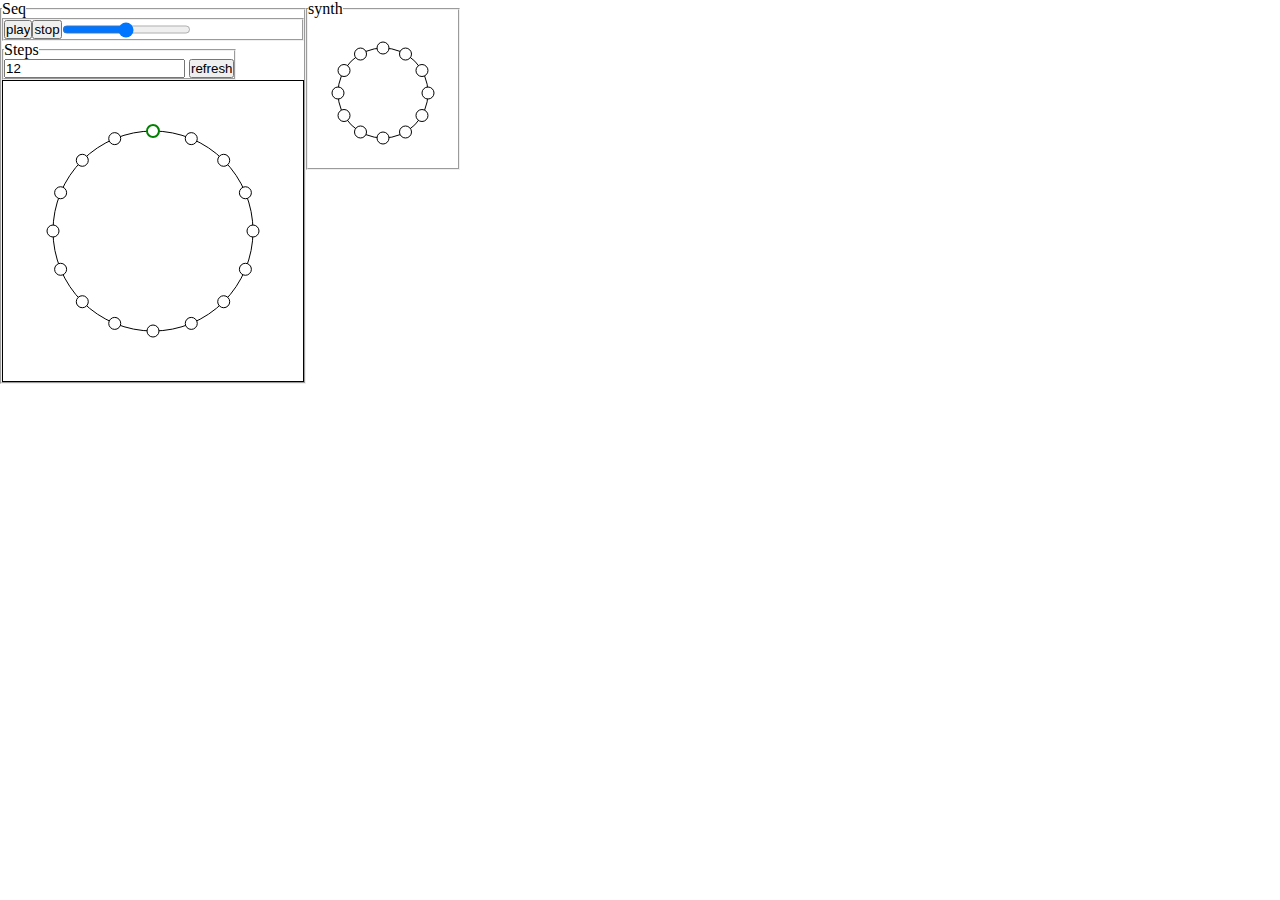
==== index.html @ 30926d78 "reset after git bad manip" ====
<!DOCTYPE html>
<html lang="en">
<head>
    <meta charset="UTF-8">
    <meta http-equiv="X-UA-Compatible" content="IE=edge">
    <meta name="viewport" content="width=device-width, initial-scale=1.0">
    <title>SEQ CIRCLE</title>
</head>

<body>

    <main>
        
        <!-- <section id="master-section" class="vert-flex">
            <fieldset id="field-master" class="hor-flex">
                <legend>Master</legend>

                <fieldset class="hor-flex">
                    <input type="button" id="master-play" value="play">
                    <input type="button" id="master-stop" value="stop">
                </fieldset>

                <fieldset>
                    <legend>gain</legend>
                    <input type="range" id="master-gain" min="0" max="1" step="0.01">
                </fieldset>
            </fieldset>
        </section> -->

        <div class="hor-flex">
            <section id="seq-section" class="vert-flex">
                <fieldset class="vert-flex">
                    <legend>Seq</legend>

                    <fieldset class="hor-flex">
                        <input type="button" id="master-play" value="play">
                        <input type="button" id="master-stop" value="stop">
    
                        <input type="range" id="master-gain" min="0" max="1" step="0.01">
                    </fieldset>

                    <div class="hor-flex">
                        <fieldset>
                            <legend>Steps</legend>
                            <input type="number" name="steps" id="inp-steps" value="12">
                            <input type="button" id="btn-refresh"value="refresh">
                        </fieldset>
        
                        <!-- <fieldset>
                            <legend>Bpm</legend>
                            <input type="number" name="bmp" id="inp-bmp" value="120">
                        </fieldset> -->
                    </div>
    
                    <div class="hor-flex">
                        <canvas id="canvas-seq" width="300" height="300"></canvas>
                    </div>
                </fieldset>
            </section>
    
    
            <section id="synth-section" class="vert-flex">
                <fieldset class="vert-flex">
                    <legend>synth</legend>
    <!-- 
                    <div class="hor-flex">
                        <fieldset>
                            <legend>Bpm</legend>
                            <input type="number" name="bmp" id="inp-bmp" value="120">
                        </fieldset>
                    </div> -->
    
                    <div class="hor-flex">
                        <canvas id="canvas-synth" width="150" height="150"></canvas>
                    </div>
                </fieldset>
            </section>
        </div>


    </main>

</body>


<script src="js/functionsTrigo.js"></script>

<script src="js/scripts/masterContext.js"></script>

<script src="js/classes/BasicMerger.js"></script>
<script src="js/classes/BasicOsc.js"></script>
<script src="js/classes/BasicPolySynth.js"></script>

<script src="js/classes/GraphCircularControler.js"></script>
<script src="js/classes/GraphCircularSequencer.js"></script>
<script src="js/classes/GraphCircularSynth.js"></script>


<script src="main.js"></script>

<style>
    html * {
        margin: 0;
        padding: 0;
        
        /* border: 1px solid black; */
    }

    #main-section {
        padding: 0 30px;
        /* margin: 0 auto; */
    }
    #canvas-seq {
        border: 1px solid black;
    }

    .vert-flex {
        display: flex;
        flex-direction: column;
        justify-content: space-between;
    }
    .hor-flex {
        display: flex;
        flex-direction: row;
    }
</style>

</html>
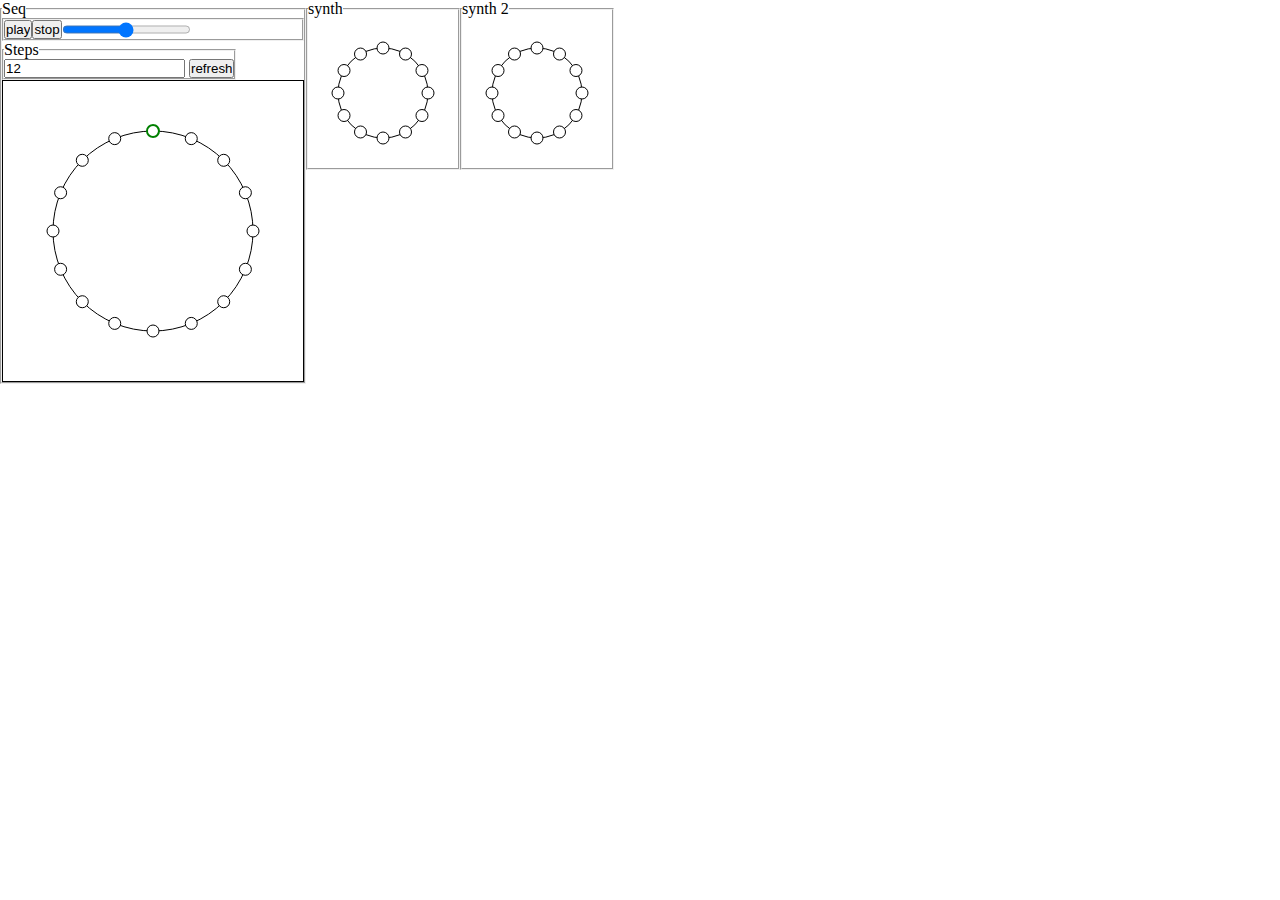
==== commit b378bcfd: "2 synths/ fonctional" ====
--- a/index.html
+++ b/index.html
@@ -62,16 +62,19 @@
             <section id="synth-section" class="vert-flex">
                 <fieldset class="vert-flex">
                     <legend>synth</legend>
-    <!-- 
-                    <div class="hor-flex">
-                        <fieldset>
-                            <legend>Bpm</legend>
-                            <input type="number" name="bmp" id="inp-bmp" value="120">
-                        </fieldset>
-                    </div> -->
     
                     <div class="hor-flex">
                         <canvas id="canvas-synth" width="150" height="150"></canvas>
+                    </div>
+                </fieldset>
+            </section>
+
+            <section id="synth2-section" class="vert-flex">
+                <fieldset class="vert-flex">
+                    <legend>synth 2</legend>
+    
+                    <div class="hor-flex">
+                        <canvas id="canvas-synth2" width="150" height="150"></canvas>
                     </div>
                 </fieldset>
             </section>
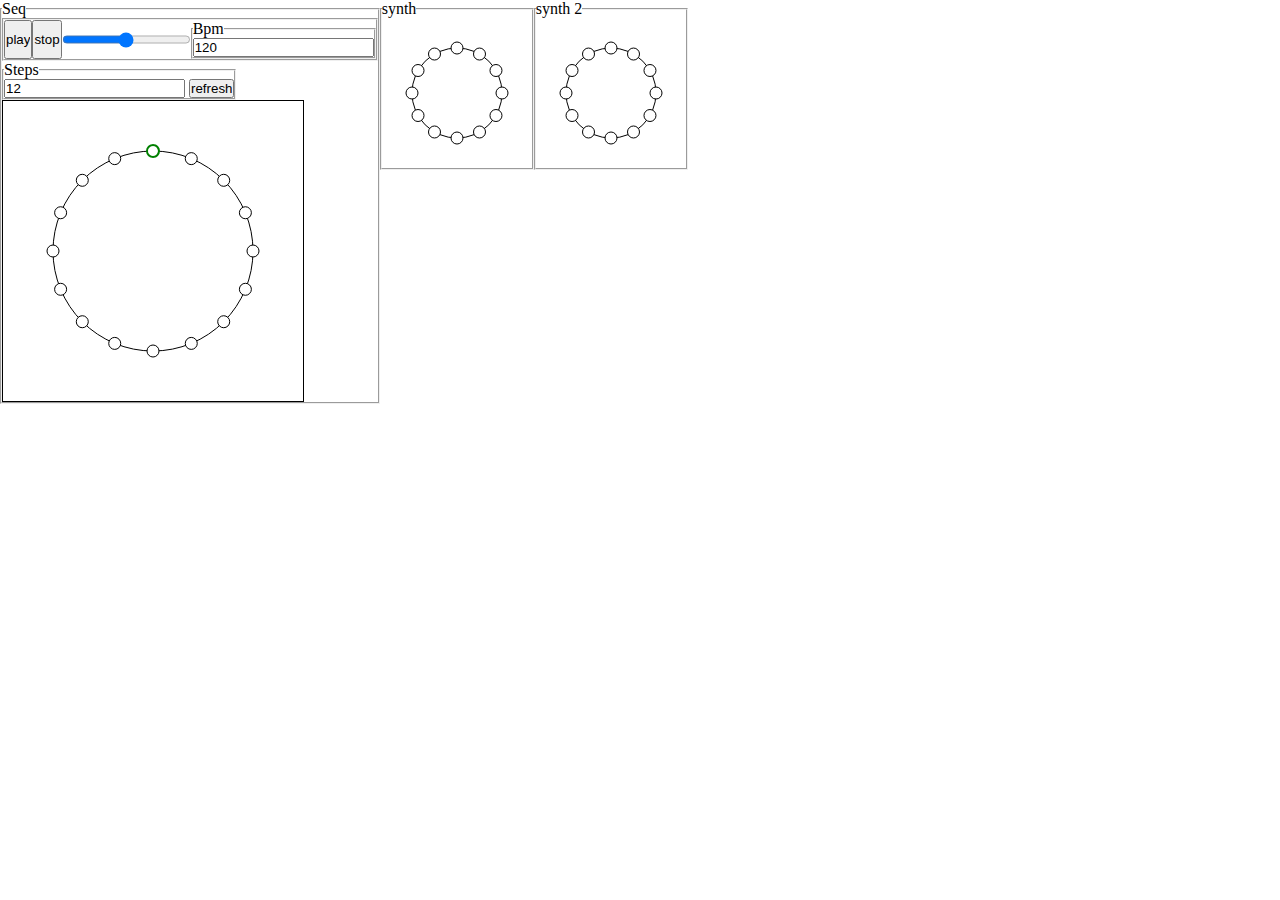
==== commit 1f8308f9: "bpm/ add bpm system" ====
--- a/index.html
+++ b/index.html
@@ -32,12 +32,19 @@
                 <fieldset class="vert-flex">
                     <legend>Seq</legend>
 
+
                     <fieldset class="hor-flex">
                         <input type="button" id="master-play" value="play">
                         <input type="button" id="master-stop" value="stop">
     
                         <input type="range" id="master-gain" min="0" max="1" step="0.01">
+
+                        <fieldset>
+                            <legend>Bpm</legend>
+                            <input type="number" name="bmp" id="inp-bmp" value="120">
+                        </fieldset>
                     </fieldset>
+
 
                     <div class="hor-flex">
                         <fieldset>
@@ -46,10 +53,7 @@
                             <input type="button" id="btn-refresh"value="refresh">
                         </fieldset>
         
-                        <!-- <fieldset>
-                            <legend>Bpm</legend>
-                            <input type="number" name="bmp" id="inp-bmp" value="120">
-                        </fieldset> -->
+
                     </div>
     
                     <div class="hor-flex">
@@ -69,6 +73,7 @@
                 </fieldset>
             </section>
 
+            
             <section id="synth2-section" class="vert-flex">
                 <fieldset class="vert-flex">
                     <legend>synth 2</legend>
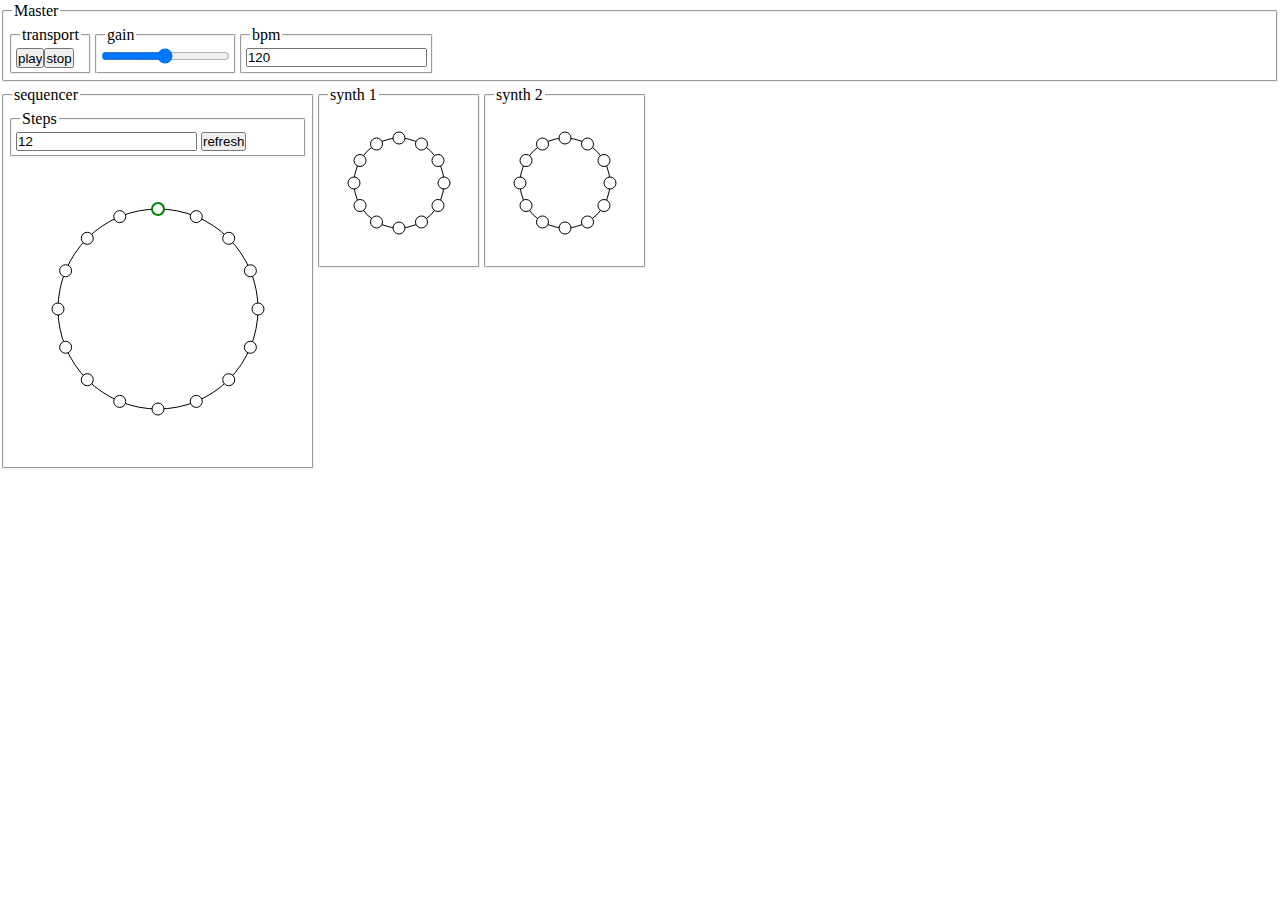
==== commit 72a83efc: "html/ new html structure on index" ====
--- a/index.html
+++ b/index.html
@@ -10,81 +10,61 @@
 <body>
 
     <main>
-        
-        <!-- <section id="master-section" class="vert-flex">
-            <fieldset id="field-master" class="hor-flex">
-                <legend>Master</legend>
+        <!-- transport -->
 
-                <fieldset class="hor-flex">
-                    <input type="button" id="master-play" value="play">
-                    <input type="button" id="master-stop" value="stop">
-                </fieldset>
+        <fieldset class="hor-flex">
+            <legend>Master</legend>
+
+            <fieldset class="hor-flex">
+                <legend>transport</legend>
+                <input type="button" id="master-play" value="play">
+                <input type="button" id="master-stop" value="stop">
+            </fieldset>
+
+            <fieldset>
+                <legend>gain</legend>
+                <input type="range" id="master-gain" min="0" max="1" step="0.01">
+            </fieldset>
 
                 <fieldset>
-                    <legend>gain</legend>
-                    <input type="range" id="master-gain" min="0" max="1" step="0.01">
+                    <legend>bpm</legend>
+                    <input type="number" name="bmp" id="inp-bmp" value="120">
                 </fieldset>
-            </fieldset>
-        </section> -->
+        </fieldset>
+
+        <!-- <fieldset>
+            <legend>Steps</legend>
+                <input type="number" name="steps" id="inp-steps" value="12">
+                <input type="button" id="btn-refresh"value="refresh">
+        </fieldset> -->
 
         <div class="hor-flex">
-            <section id="seq-section" class="vert-flex">
-                <fieldset class="vert-flex">
-                    <legend>Seq</legend>
+            <fieldset>
+                <legend>sequencer</legend>
+                <fieldset>
+                    <legend>Steps</legend>
+                        <input type="number" name="steps" id="inp-steps" value="12">
+                        <input type="button" id="btn-refresh"value="refresh">
+                </fieldset>
+                <canvas id="canvas-seq" width="300" height="300"></canvas>
+            </fieldset>
+
+            <div>
+                <fieldset>
+                    <legend>synth 1</legend>
+                    <canvas id="canvas-synth" width="150" height="150"></canvas>
+                </fieldset>
+            </div>
+
+            <div>
+                <fieldset>
+                    <legend>synth 2</legend>
+                    <canvas id="canvas-synth2" width="150" height="150"></canvas>
+                </fieldset>
+            </div>
 
 
-                    <fieldset class="hor-flex">
-                        <input type="button" id="master-play" value="play">
-                        <input type="button" id="master-stop" value="stop">
-    
-                        <input type="range" id="master-gain" min="0" max="1" step="0.01">
-
-                        <fieldset>
-                            <legend>Bpm</legend>
-                            <input type="number" name="bmp" id="inp-bmp" value="120">
-                        </fieldset>
-                    </fieldset>
-
-
-                    <div class="hor-flex">
-                        <fieldset>
-                            <legend>Steps</legend>
-                            <input type="number" name="steps" id="inp-steps" value="12">
-                            <input type="button" id="btn-refresh"value="refresh">
-                        </fieldset>
-        
-
-                    </div>
-    
-                    <div class="hor-flex">
-                        <canvas id="canvas-seq" width="300" height="300"></canvas>
-                    </div>
-                </fieldset>
-            </section>
-    
-    
-            <section id="synth-section" class="vert-flex">
-                <fieldset class="vert-flex">
-                    <legend>synth</legend>
-    
-                    <div class="hor-flex">
-                        <canvas id="canvas-synth" width="150" height="150"></canvas>
-                    </div>
-                </fieldset>
-            </section>
-
-            
-            <section id="synth2-section" class="vert-flex">
-                <fieldset class="vert-flex">
-                    <legend>synth 2</legend>
-    
-                    <div class="hor-flex">
-                        <canvas id="canvas-synth2" width="150" height="150"></canvas>
-                    </div>
-                </fieldset>
-            </section>
         </div>
-
 
     </main>
 
@@ -107,6 +87,9 @@
 <script src="main.js"></script>
 
 <style>
+    html {
+        /* background-color: #32395973; */
+    }
     html * {
         margin: 0;
         padding: 0;
@@ -118,18 +101,32 @@
         padding: 0 30px;
         /* margin: 0 auto; */
     }
-    #canvas-seq {
-        border: 1px solid black;
+    fieldset {
+        margin: 2px;
+        padding: 4px;
+        border-radius: 2px;
+
+        /* background-color: #3a96993b; */
+        /* border-color: cadetblue; */
+    }
+    legend {
+        margin: 0 4px;
+        padding: 0 2px;
+    }
+    canvas {
+        /* border: 1px solid black; */
     }
 
     .vert-flex {
         display: flex;
         flex-direction: column;
         justify-content: space-between;
+        /* max-height: fit-content; */
     }
     .hor-flex {
         display: flex;
         flex-direction: row;
+        /* max-width: fit-content; */
     }
 </style>
 
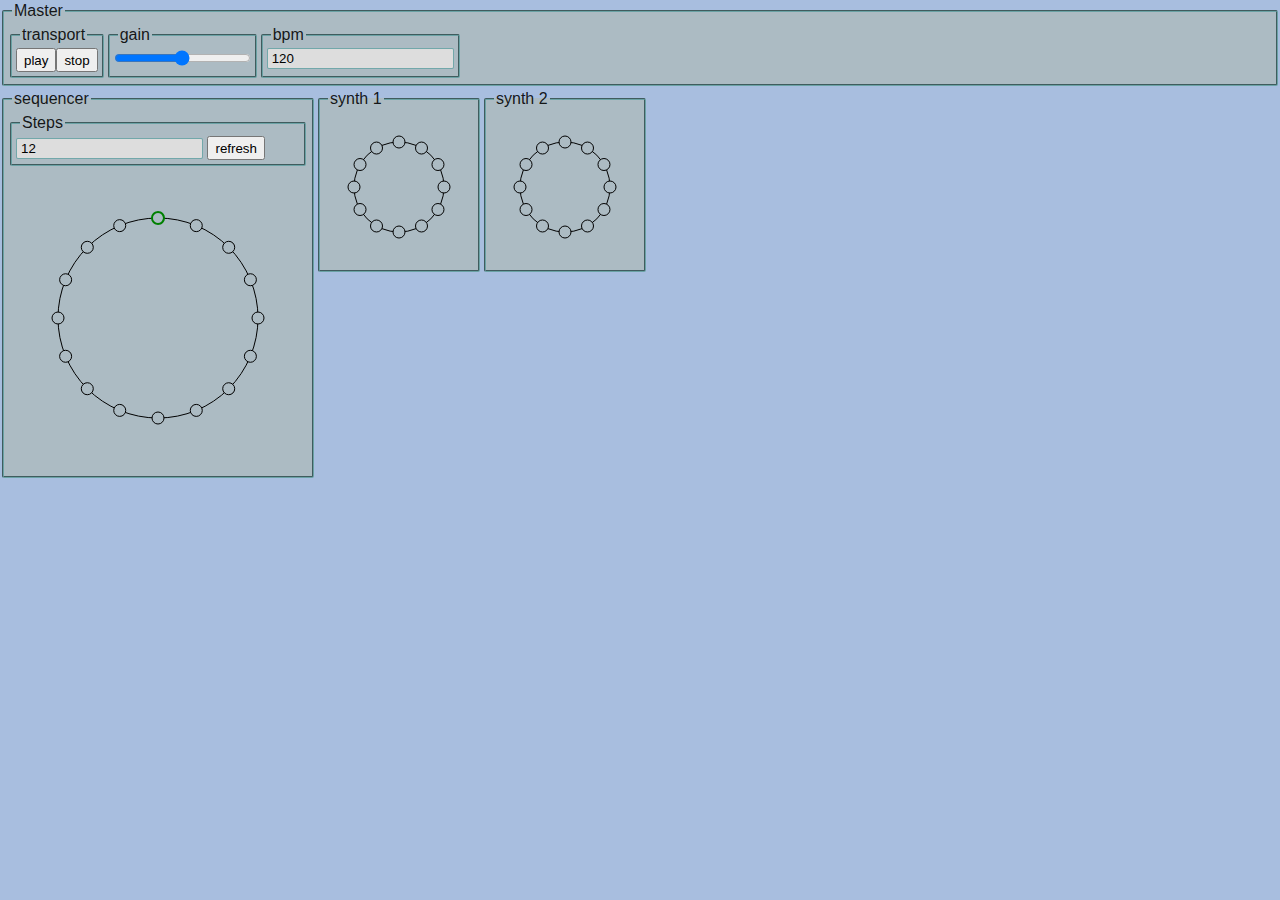
==== commit 720d92be: "style/ add file style.css, add colors" ====
--- a/index.html
+++ b/index.html
@@ -4,6 +4,7 @@
     <meta charset="UTF-8">
     <meta http-equiv="X-UA-Compatible" content="IE=edge">
     <meta name="viewport" content="width=device-width, initial-scale=1.0">
+    <link rel="stylesheet" href="style.css">
     <title>SEQ CIRCLE</title>
 </head>
 
@@ -87,47 +88,7 @@
 <script src="main.js"></script>
 
 <style>
-    html {
-        /* background-color: #32395973; */
-    }
-    html * {
-        margin: 0;
-        padding: 0;
-        
-        /* border: 1px solid black; */
-    }
 
-    #main-section {
-        padding: 0 30px;
-        /* margin: 0 auto; */
-    }
-    fieldset {
-        margin: 2px;
-        padding: 4px;
-        border-radius: 2px;
-
-        /* background-color: #3a96993b; */
-        /* border-color: cadetblue; */
-    }
-    legend {
-        margin: 0 4px;
-        padding: 0 2px;
-    }
-    canvas {
-        /* border: 1px solid black; */
-    }
-
-    .vert-flex {
-        display: flex;
-        flex-direction: column;
-        justify-content: space-between;
-        /* max-height: fit-content; */
-    }
-    .hor-flex {
-        display: flex;
-        flex-direction: row;
-        /* max-width: fit-content; */
-    }
 </style>
 
 </html>--- a/style.css
+++ b/style.css
@@ -0,0 +1,66 @@
+html {
+    --elt-bg-color: rgb(138, 162, 174);
+    --elt-bg-color: rgb(172, 187, 195);
+    --border-color: cadetblue;
+    --border-color: #5f9ea0d8;
+    /* background-color: #5061b073; */
+    background-color: #3f6fb973;
+
+    color: rgba(0, 0, 0, 0.89);
+    font-family: 'Segoe UI', Tahoma, Geneva, Verdana, sans-serif;
+    /* font-family: Verdana, Geneva, Tahoma, sans-serif; */
+
+}
+html * {
+    margin: 0;
+    padding: 0;
+    
+    /* border: 1px solid black; */
+}
+
+#main-section {
+    padding: 0 30px;
+    /* margin: 0 auto; */
+}
+fieldset {
+    margin: 2px;
+    padding: 4px;
+    border-radius: 2px;
+    
+    background-color: var(--elt-bg-color);
+    border-color: var(--border-color);
+}
+legend {
+    margin: 0 4px;
+    padding: 0 2px;
+}
+canvas {
+    background-color: var(--elt-bg-color);
+    /* border: 1px solid black; */
+}
+input {
+    padding: 2px 4px;
+    /* background-color: var(--elt-bg-color);
+    border: 1px solid var(--border-color); */
+}
+input[type=number] {
+    background-color: rgb(221, 221, 221);
+    border: 1px solid var(--border-color);
+    border-radius: 2px;
+}
+input[type=button] {
+    padding: 2px 6px;
+    height: 24px;
+}
+
+.vert-flex {
+    display: flex;
+    flex-direction: column;
+    justify-content: space-between;
+    /* max-height: fit-content; */
+}
+.hor-flex {
+    display: flex;
+    flex-direction: row;
+    /* max-width: fit-content; */
+}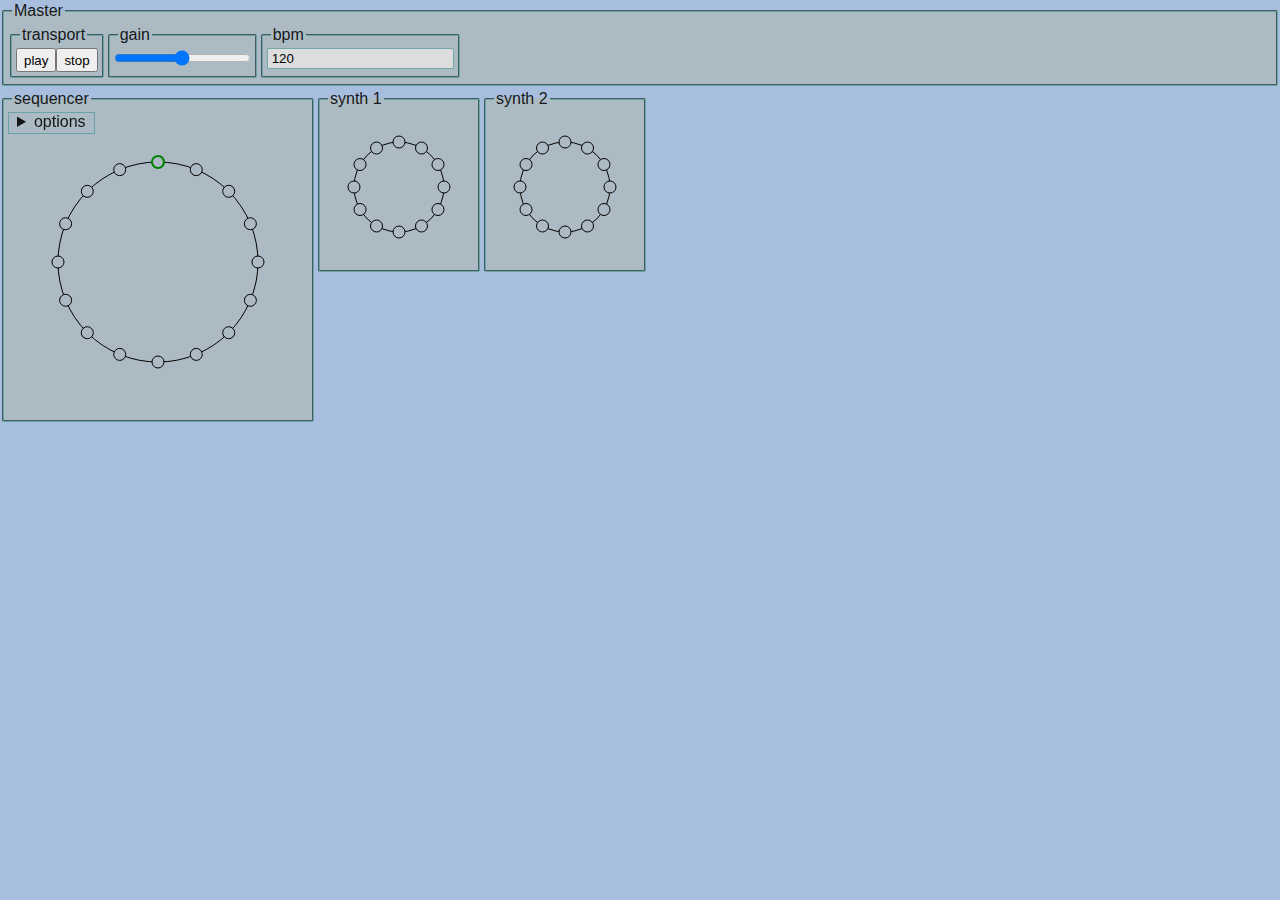
==== commit 0228aa9b: "html/ add details element for hidde sequencer options" ====
--- a/index.html
+++ b/index.html
@@ -27,27 +27,37 @@
                 <input type="range" id="master-gain" min="0" max="1" step="0.01">
             </fieldset>
 
-                <fieldset>
-                    <legend>bpm</legend>
-                    <input type="number" name="bmp" id="inp-bmp" value="120">
-                </fieldset>
+            <fieldset>
+                <legend>bpm</legend>
+                <input type="number" name="bmp" id="inp-bmp" value="120">
+            </fieldset>
         </fieldset>
 
-        <!-- <fieldset>
-            <legend>Steps</legend>
-                <input type="number" name="steps" id="inp-steps" value="12">
-                <input type="button" id="btn-refresh"value="refresh">
-        </fieldset> -->
-
-        <div class="hor-flex">
-            <fieldset>
-                <legend>sequencer</legend>
+        <!-- <fieldset class="hor-flex">
                 <fieldset>
                     <legend>Steps</legend>
                         <input type="number" name="steps" id="inp-steps" value="12">
                         <input type="button" id="btn-refresh"value="refresh">
                 </fieldset>
+
+            </fieldset> -->
+
+
+        <div class="hor-flex">
+            <fieldset>
+                <legend>sequencer</legend>
+
+                <details>
+                    <summary>options</summary> 
+                    <fieldset>
+                        <legend>Steps</legend>
+                            <input type="number" name="steps" id="inp-steps" value="12">
+                            <input type="button" id="btn-refresh"value="refresh">
+                    </fieldset>
+                </details>
+
                 <canvas id="canvas-seq" width="300" height="300"></canvas>
+
             </fieldset>
 
             <div>
@@ -87,8 +97,4 @@
 
 <script src="main.js"></script>
 
-<style>
-
-</style>
-
 </html>--- a/style.css
+++ b/style.css
@@ -34,6 +34,12 @@
     margin: 0 4px;
     padding: 0 2px;
 }
+details {
+    position:absolute;
+    z-index: 100;
+    border: 1px solid var(--border-color);
+    padding: 0 8px 2px;
+}
 canvas {
     background-color: var(--elt-bg-color);
     /* border: 1px solid black; */
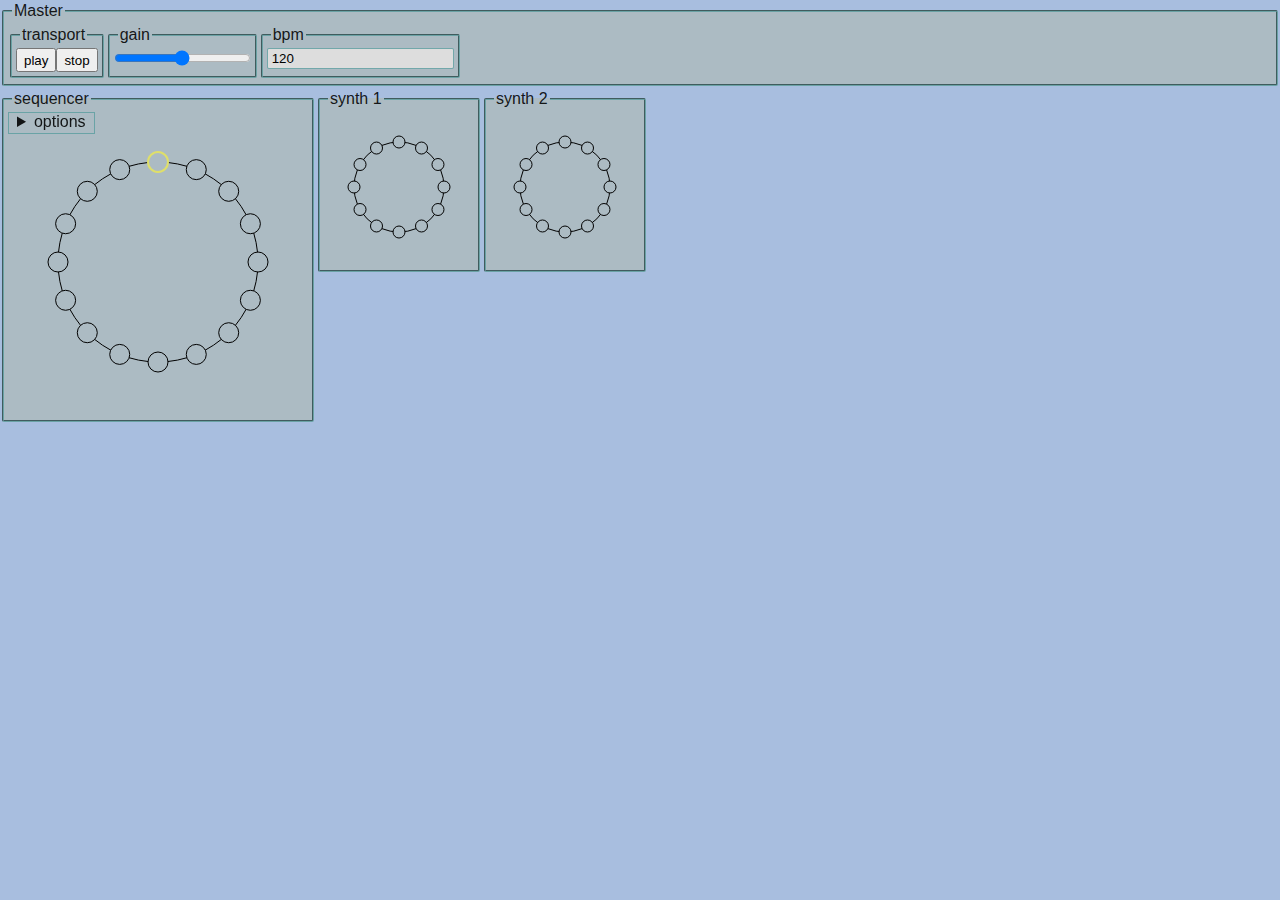
==== commit 249a6ef7: "canvas/ change draw colors for steps" ====
--- a/index.html
+++ b/index.html
@@ -51,7 +51,7 @@
                     <summary>options</summary> 
                     <fieldset>
                         <legend>Steps</legend>
-                            <input type="number" name="steps" id="inp-steps" value="12">
+                            <input type="number" name="steps" id="inp-steps" value="16">
                             <input type="button" id="btn-refresh"value="refresh">
                     </fieldset>
                 </details>
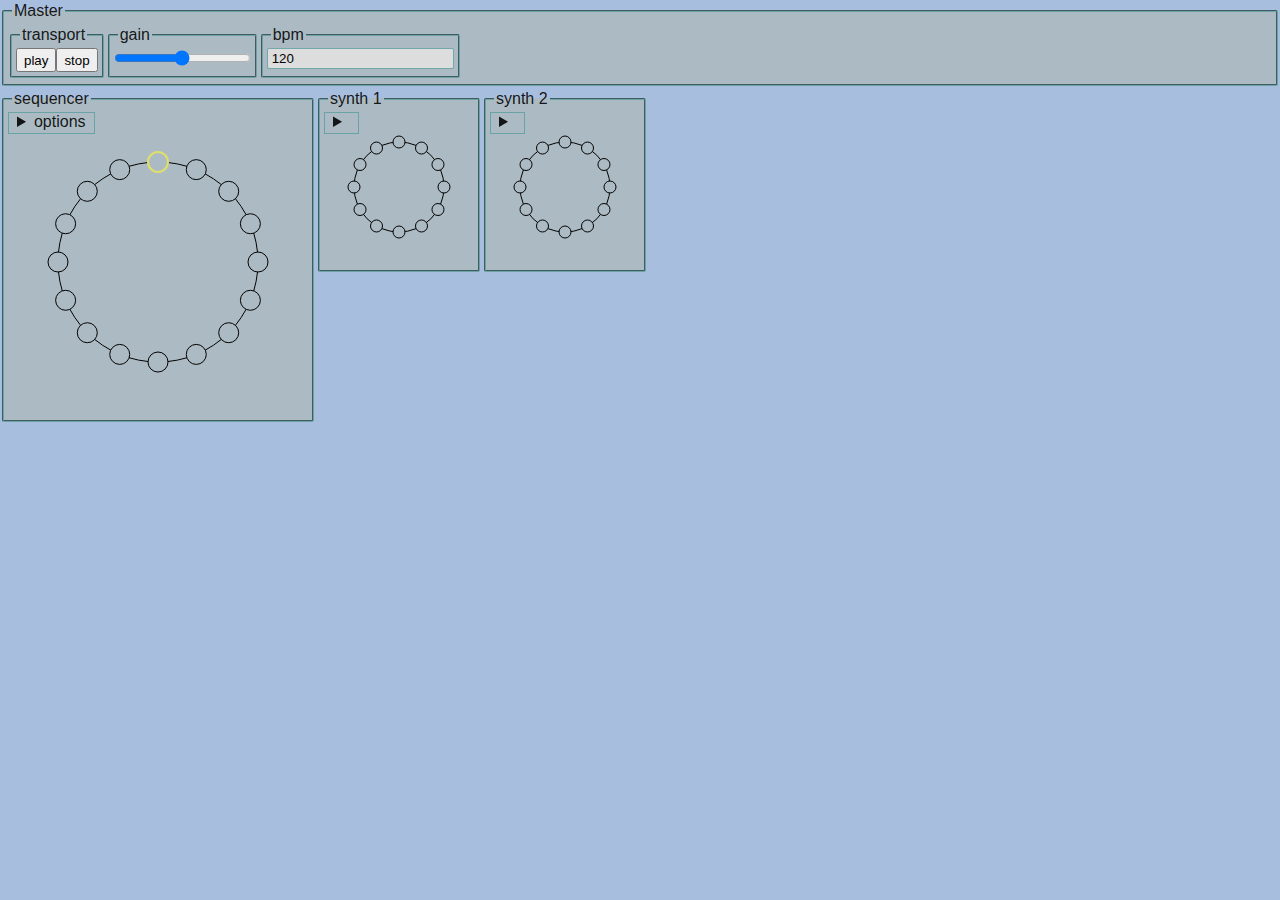
==== commit 2d1b489d: "synth/ add events for change nbr of voices and re init synth and controler" ====
--- a/index.html
+++ b/index.html
@@ -63,6 +63,16 @@
             <div>
                 <fieldset>
                     <legend>synth 1</legend>
+
+                    <details>
+                        <summary></summary>
+                        <fieldset>
+                            <legend>nbr of voices</legend>
+                                <input type="number" name="voices" id="inp-voices-1" value="3">
+                                <input type="button" id="btn-voices-1"value="valid">
+                        </fieldset>
+                    </details>
+
                     <canvas id="canvas-synth" width="150" height="150"></canvas>
                 </fieldset>
             </div>
@@ -70,6 +80,16 @@
             <div>
                 <fieldset>
                     <legend>synth 2</legend>
+
+                    <details>
+                        <summary></summary>
+                        <fieldset>
+                            <legend>nbr of voices</legend>
+                                <input type="number" name="voices" id="inp-voices-2" value="3">
+                                <input type="button" id="btn-voices-2"value="valid">
+                        </fieldset>
+                    </details>
+
                     <canvas id="canvas-synth2" width="150" height="150"></canvas>
                 </fieldset>
             </div>
--- a/style.css
+++ b/style.css
@@ -37,8 +37,12 @@
 details {
     position:absolute;
     z-index: 100;
+    background-color: var(--elt-bg-color);
     border: 1px solid var(--border-color);
     padding: 0 8px 2px;
+}
+details[open] {
+    /* position:absolute; */
 }
 canvas {
     background-color: var(--elt-bg-color);
